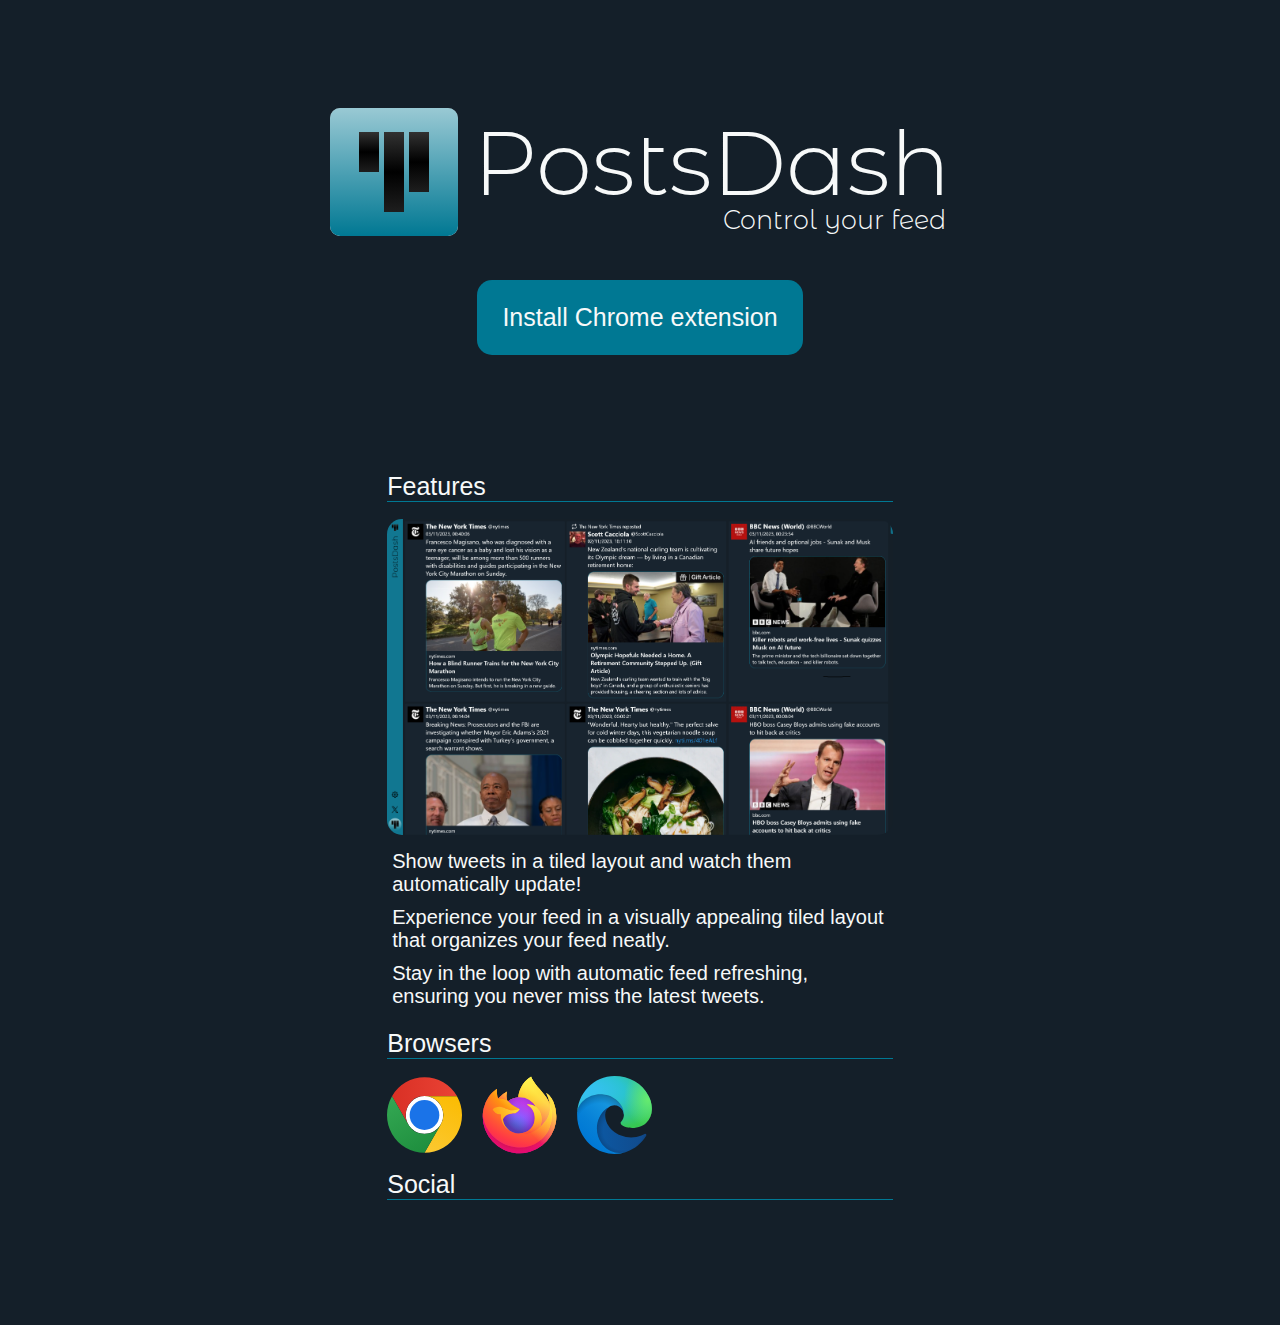
==== source/index.html @ 321a3d25 "Added home page." ====
<!DOCTYPE html>
<html>

<head>
    <script src="js/script.js"></script>
    <link rel="stylesheet" href="css/styles.css">
</head>

<body>
    <div class="contentArea">
        <div class="topSpacer"></div>
        <div class="logoContainer">
            <div class="iconContainer">
                <img class="icon" src="images/logo.svg">
            </div>
            <div class="textContainer">
                <div class="logo">PostsDash</div>
                <div class="slogan">Control your feed</div>
            </div>
        </div>
        <div class="installContainer">
            <div class="installButton">Install</div>
        </div>
        <div class="featuresContainer">
            <h1>Features</h1>
            <img class="screenshot" src="images/screenshot.png">
            <p>Show tweets in a tiled layout and watch them automatically update!</p>
            <p>Experience your feed in a visually appealing tiled layout that organizes your feed neatly.</p>
            <p>Stay in the loop with automatic feed refreshing, ensuring you never miss the latest tweets.</p>
        </div>
        <h1>Browsers</h1>
        <div class="browserContainer">
            <img class="browserIcon" src="images/chrome.svg">
            <img class="browserIcon" src="images/firefox.svg">
            <img class="browserIcon" src="images/edge.svg">
        </div>
        <h1>Social</h1>
        <div class="socialContainer">
        </div>
        <div class="bottomSpacer"></div>
    </div>
</body>

</html>
---- source/css/styles.css ----
:root {
    --sidebar-colour: rgba(0, 120, 147, 1);
    --sidebar-colour-hover: rgb(1, 131, 160);
}

@font-face {
    font-family: "logofont";
    src: url(../fonts/logofont.ttf);
}

body {
    color: rgb(247, 249, 249);
    background-color: hsl(210, 34%, 12%);
    scrollbar-color: var(--sidebar-colour) rgba(0, 0, 0, 0);
    font-family: -apple-system, BlinkMacSystemFont, "Segoe UI", Roboto, Helvetica, Arial, sans-serif;
}

.contentArea {
    width: 40%;
    display: flex;
    margin: 0px auto;
    flex-direction: column;
}

.topSpacer, .bottomSpacer {
    height: 100px;
}

.logoContainer {
    display: flex;
    width: 100%;
    cursor: default;
    margin-bottom: 40px;
    flex-direction: row;
    justify-content: center;
    font-family: 'logofont';
}

.textContainer {
    display: flex;
    margin-left: 15px;
    flex-direction: column;
}

.logo {
    font-size: 90px;
}

.slogan {
    display: flex;
    margin-top: -14px;
    font-size: 25.5px;
    margin-right: 5px;
    justify-content: end;
}

.installContainer {
    display: flex;
    align-items: center;
    margin-bottom: 100px;
    justify-content: center;
}

.installButton {
    display: flex;
    height: 75px;
    font-size: 25px;
    padding: 0 25px;
    width: fit-content;
    border-radius: 15px;
    align-items: center;
    justify-content: center;
    background-color: rgba(0, 120, 147, 1);
}

.browserContainer {
    display: flex;
}

.browserIcon {
    width: 75px;
    margin-right: 20px;
}

.browserIcon:hover {
    cursor: pointer;
}

.featuresContainer {
    display: flex;
    flex-direction: column;
}

h1 {
    width: 100%;
    font-size: 25px;
    font-weight: lighter;
    border-bottom: 1px solid rgba(0, 120, 147, 1);
}

p {
    margin: 5px;
    font-size: 20px;
}

.screenshot {
    width: 100%;
    margin-bottom: 10px;
    border-radius: 15px;
}

body::-webkit-scrollbar {
    width: 7px;
    /* Width of vertical scrollbar */
    height: 7px;
    /* Height of horizontal scrollbar */
}

/* Track */
body::-webkit-scrollbar-track {
    /* Track color */
    background: rgba(0, 0, 0, 0);
}

/* Handle */
body::-webkit-scrollbar-thumb {
    /* Handle color */
    border-radius: 5px;
    background: var(--sidebar-colour);
}

/* Handle on hover */
body::-webkit-scrollbar-thumb:hover {
    /* Handle color on hover */
    background: var(--sidebar-colour-hover);
}
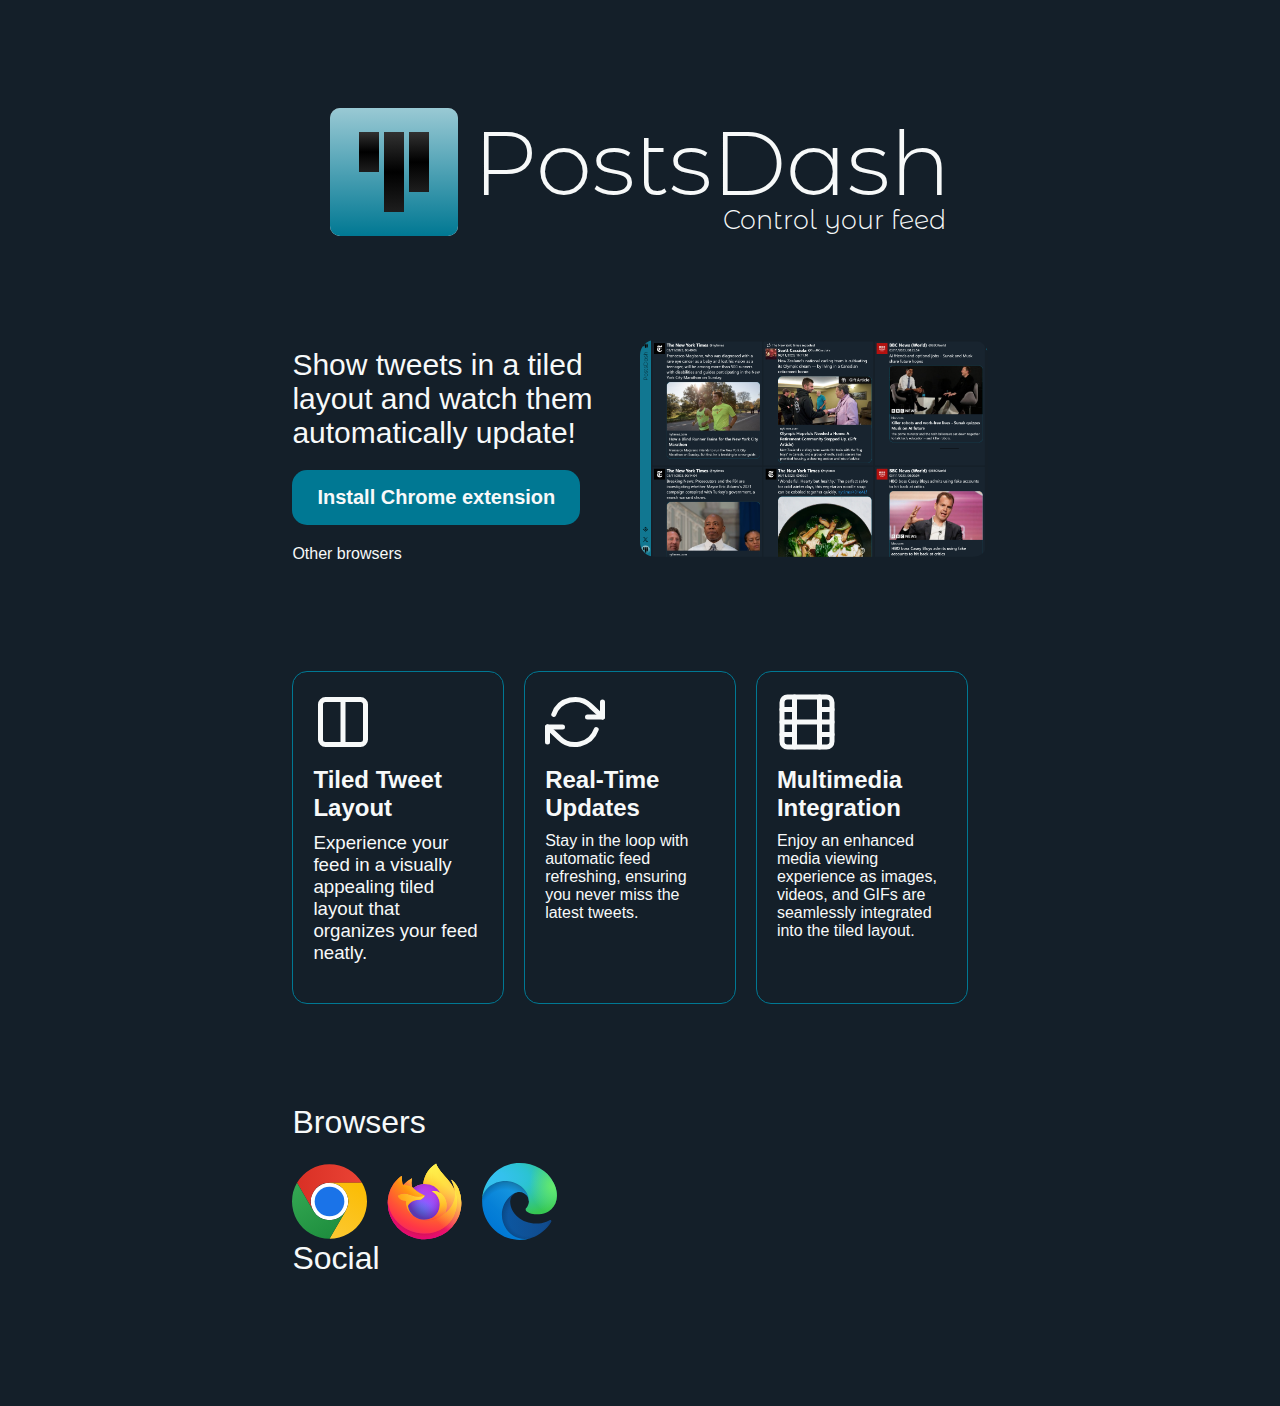
==== commit 70923999: "Layout changes." ====
--- a/source/index.html
+++ b/source/index.html
@@ -2,6 +2,23 @@
 <html>
 
 <head>
+    <meta charset="UTF-8">
+    <meta name="viewport" content="width=device-width, initial-scale=1.0">
+    <title>Get PostsDash for your browser</title>
+    <meta name="description" content="Install PostsDash, the ultimate browser extension for Twitter / X users! Experience tweets in a visually appealing tiled layout, stay updated with real-time content and enhance your Twitter experience with our user-friendly extension.">
+
+    <script type="application/ld+json">
+        {
+            "@context": "http://schema.org",
+            "@type": "Organization",
+            "name": "PostsDash",
+            "description": "A browser extension to visualize tweets in a tiled layout and shows new tweets automatically.",
+            "url": "https://postsdash.com",
+            "logo": "http://postsdash.com/images/logo.png",
+            "email": "mail@postsdash.com"
+        }
+    </script>
+
     <script src="js/script.js"></script>
     <link rel="stylesheet" href="css/styles.css">
 </head>
@@ -19,14 +36,49 @@
             </div>
         </div>
         <div class="installContainer">
-            <div class="installButton">Install</div>
+            <div class="infoPanel">
+                <h1 class="infoText">Show tweets in a tiled layout and watch them automatically update!</h1>
+                <div class="installButton">Install</div>
+                <div class="otherBrowsersLink">Other browsers</div>
+            </div>
+            <div class="screenshotPanel">
+                <img class="screenshot" src="images/screenshot.png">
+            </div>
         </div>
         <div class="featuresContainer">
-            <h1>Features</h1>
-            <img class="screenshot" src="images/screenshot.png">
-            <p>Show tweets in a tiled layout and watch them automatically update!</p>
-            <p>Experience your feed in a visually appealing tiled layout that organizes your feed neatly.</p>
-            <p>Stay in the loop with automatic feed refreshing, ensuring you never miss the latest tweets.</p>
+            <div class="feature">
+                <svg class="featureIcon" xmlns="http://www.w3.org/2000/svg" width="24" height="24" viewBox="0 0 24 24" fill="none" stroke="currentColor"
+                    stroke-width="2" stroke-linecap="round" stroke-linejoin="round" class="feather feather-columns">
+                    <path d="M12 3h7a2 2 0 0 1 2 2v14a2 2 0 0 1-2 2h-7m0-18H5a2 2 0 0 0-2 2v14a2 2 0 0 0 2 2h7m0-18v18"></path>
+                </svg>
+                <h2 class="featureTitle">Tiled Tweet Layout</h2>
+                <h3 class="featureText">Experience your feed in a visually appealing tiled layout that organizes your feed neatly.</h3>
+            </div>
+            <div class="feature">
+                <svg class="featureIcon" xmlns="http://www.w3.org/2000/svg" width="24" height="24" viewBox="0 0 24 24" fill="none" stroke="currentColor"
+                    stroke-width="2" stroke-linecap="round" stroke-linejoin="round" class="feather feather-refresh-cw">
+                    <polyline points="23 4 23 10 17 10"></polyline>
+                    <polyline points="1 20 1 14 7 14"></polyline>
+                    <path d="M3.51 9a9 9 0 0 1 14.85-3.36L23 10M1 14l4.64 4.36A9 9 0 0 0 20.49 15"></path>
+                </svg>
+                <div class="featureTitle">Real-Time Updates</div>
+                <div class="featureText">Stay in the loop with automatic feed refreshing, ensuring you never miss the latest tweets.</div>
+            </div>
+            <div class="feature">
+                <svg class="featureIcon" xmlns="http://www.w3.org/2000/svg" width="24" height="24" viewBox="0 0 24 24" fill="none"
+                    stroke="currentColor" stroke-width="2" stroke-linecap="round" stroke-linejoin="round" class="feather feather-film">
+                    <rect x="2" y="2" width="20" height="20" rx="2.18" ry="2.18"></rect>
+                    <line x1="7" y1="2" x2="7" y2="22"></line>
+                    <line x1="17" y1="2" x2="17" y2="22"></line>
+                    <line x1="2" y1="12" x2="22" y2="12"></line>
+                    <line x1="2" y1="7" x2="7" y2="7"></line>
+                    <line x1="2" y1="17" x2="7" y2="17"></line>
+                    <line x1="17" y1="17" x2="22" y2="17"></line>
+                    <line x1="17" y1="7" x2="22" y2="7"></line>
+                </svg>
+                <div class="featureTitle">Multimedia Integration</div>
+                <div class="featureText">Enjoy an enhanced media viewing experience as images, videos, and GIFs are seamlessly integrated into the tiled layout.</div>
+            </div>
         </div>
         <h1>Browsers</h1>
         <div class="browserContainer">
--- a/source/css/styles.css
+++ b/source/css/styles.css
@@ -16,7 +16,7 @@
 }
 
 .contentArea {
-    width: 40%;
+    width: 55%;
     display: flex;
     margin: 0px auto;
     flex-direction: column;
@@ -30,7 +30,7 @@
     display: flex;
     width: 100%;
     cursor: default;
-    margin-bottom: 40px;
+    margin-bottom: 100px;
     flex-direction: row;
     justify-content: center;
     font-family: 'logofont';
@@ -61,18 +61,6 @@
     justify-content: center;
 }
 
-.installButton {
-    display: flex;
-    height: 75px;
-    font-size: 25px;
-    padding: 0 25px;
-    width: fit-content;
-    border-radius: 15px;
-    align-items: center;
-    justify-content: center;
-    background-color: rgba(0, 120, 147, 1);
-}
-
 .browserContainer {
     display: flex;
 }
@@ -86,27 +74,76 @@
     cursor: pointer;
 }
 
-.featuresContainer {
-    display: flex;
-    flex-direction: column;
-}
-
-h1 {
-    width: 100%;
-    font-size: 25px;
-    font-weight: lighter;
-    border-bottom: 1px solid rgba(0, 120, 147, 1);
-}
-
 p {
     margin: 5px;
     font-size: 20px;
+}
+
+.infoPanel {
+    width: 50%;
+}
+
+.infoText {
+    font-size: 30px;
+    margin-bottom: 20px;
+}
+
+h1, h2, h3 {
+    margin-top: unset;
+    font-weight: unset;
+}
+
+.installButton {
+    display: flex;
+    height: 55px;
+    font-size: 20px;
+    padding: 0 25px;
+    font-weight: bold;
+    width: fit-content;
+    border-radius: 15px;
+    margin-bottom: 20px;
+    align-items: center;
+    justify-content: center;
+    background-color: rgba(0, 120, 147, 1);
+}
+
+.otherBrowsersLink {
+    font-weight: lighter;
+}
+
+.screenshotPanel {
+    width: 50%;
 }
 
 .screenshot {
     width: 100%;
     margin-bottom: 10px;
     border-radius: 15px;
+}
+
+.featuresContainer {
+    display: flex;
+    margin-bottom: 100px;
+}
+
+.feature {
+    flex: 1;
+    padding: 20px;
+    border: 1px solid rgba(0, 120, 147, 1);
+    margin-right: 20px;
+    border-radius: 15px;
+}
+
+.featureIcon {
+    width: 60px;
+    height: 60px;
+    margin-bottom: 10px;
+}
+
+.featureTitle {
+    font-weight: bold;
+    font-size: 24px;
+    margin-bottom: 10px;
 }
 
 body::-webkit-scrollbar {
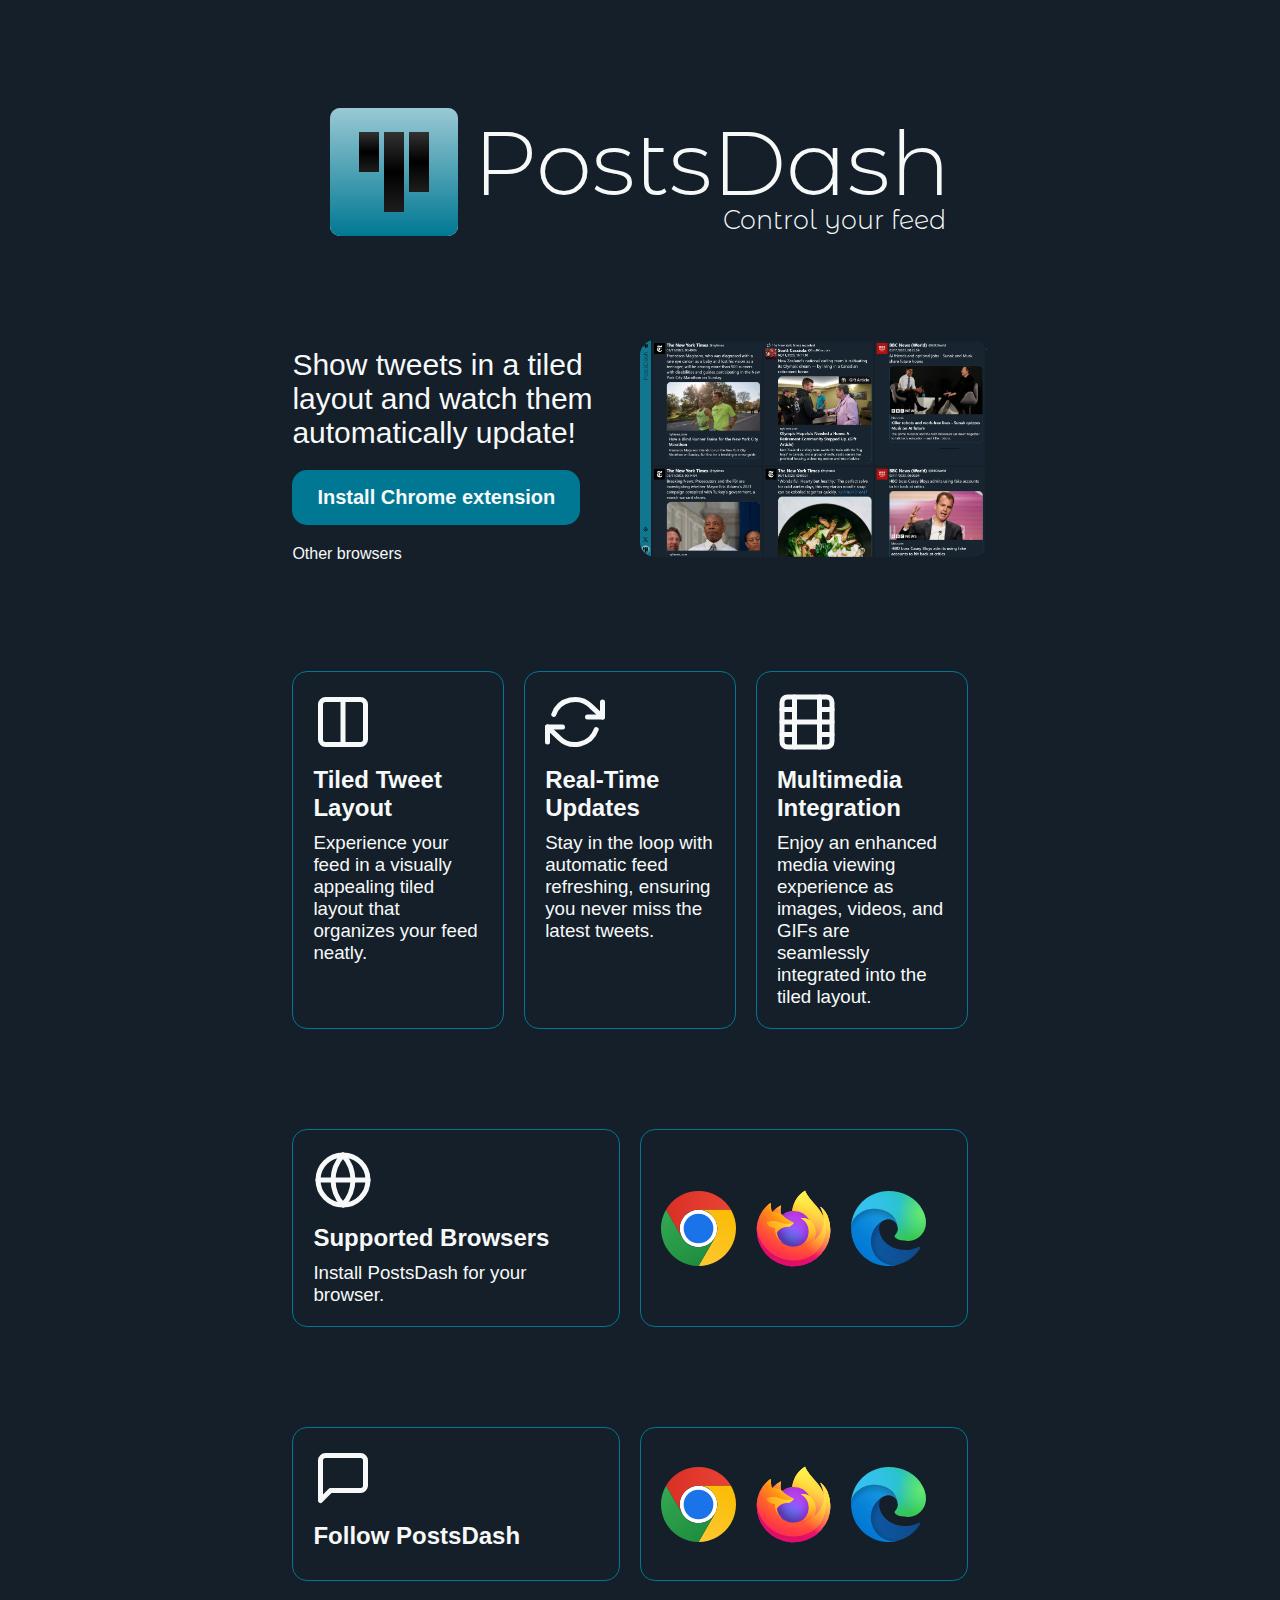
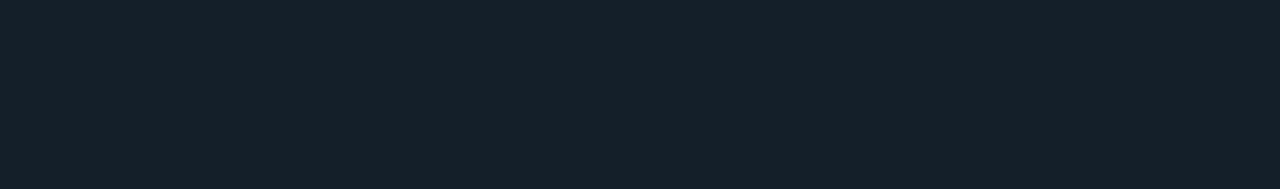
==== commit c8002995: "Added supported browsers section." ====
--- a/source/index.html
+++ b/source/index.html
@@ -39,13 +39,13 @@
             <div class="infoPanel">
                 <h1 class="infoText">Show tweets in a tiled layout and watch them automatically update!</h1>
                 <div class="installButton">Install</div>
-                <div class="otherBrowsersLink">Other browsers</div>
+                <a class="otherBrowsersLink" href="#browsers">Other browsers</a>
             </div>
             <div class="screenshotPanel">
                 <img class="screenshot" src="images/screenshot.png">
             </div>
         </div>
-        <div class="featuresContainer">
+        <div class="featureContainer">
             <div class="feature">
                 <svg class="featureIcon" xmlns="http://www.w3.org/2000/svg" width="24" height="24" viewBox="0 0 24 24" fill="none" stroke="currentColor"
                     stroke-width="2" stroke-linecap="round" stroke-linejoin="round" class="feather feather-columns">
@@ -61,8 +61,8 @@
                     <polyline points="1 20 1 14 7 14"></polyline>
                     <path d="M3.51 9a9 9 0 0 1 14.85-3.36L23 10M1 14l4.64 4.36A9 9 0 0 0 20.49 15"></path>
                 </svg>
-                <div class="featureTitle">Real-Time Updates</div>
-                <div class="featureText">Stay in the loop with automatic feed refreshing, ensuring you never miss the latest tweets.</div>
+                <h2 class="featureTitle">Real-Time Updates</h2>
+                <h3 class="featureText">Stay in the loop with automatic feed refreshing, ensuring you never miss the latest tweets.</h3>
             </div>
             <div class="feature">
                 <svg class="featureIcon" xmlns="http://www.w3.org/2000/svg" width="24" height="24" viewBox="0 0 24 24" fill="none"
@@ -76,18 +76,40 @@
                     <line x1="17" y1="17" x2="22" y2="17"></line>
                     <line x1="17" y1="7" x2="22" y2="7"></line>
                 </svg>
-                <div class="featureTitle">Multimedia Integration</div>
-                <div class="featureText">Enjoy an enhanced media viewing experience as images, videos, and GIFs are seamlessly integrated into the tiled layout.</div>
+                <h2 class="featureTitle">Multimedia Integration</h2>
+                <h3 class="featureText">Enjoy an enhanced media viewing experience as images, videos, and GIFs are seamlessly integrated into the tiled layout.</h3>
             </div>
         </div>
-        <h1>Browsers</h1>
-        <div class="browserContainer">
-            <img class="browserIcon" src="images/chrome.svg">
-            <img class="browserIcon" src="images/firefox.svg">
-            <img class="browserIcon" src="images/edge.svg">
+        <div id="browsers" class="browserContainer">
+            <div class="feature">
+                <svg class="featureIcon" xmlns="http://www.w3.org/2000/svg" width="24" height="24" viewBox="0 0 24 24" fill="none" stroke="currentColor"
+                    stroke-width="2" stroke-linecap="round" stroke-linejoin="round" class="feather feather-globe">
+                    <circle cx="12" cy="12" r="10"></circle>
+                    <line x1="2" y1="12" x2="22" y2="12"></line>
+                    <path d="M12 2a15.3 15.3 0 0 1 4 10 15.3 15.3 0 0 1-4 10 15.3 15.3 0 0 1-4-10 15.3 15.3 0 0 1 4-10z"></path>
+                </svg>
+                <h2 class="featureTitle">Supported Browsers</h2>
+                <h3 class="featureText">Install PostsDash for your browser.</h3>
+            </div>
+            <div class="feature centeredIcons">
+                <img class="browserIcon" src="images/chrome.svg">
+                <img class="browserIcon" src="images/firefox.svg">
+                <img class="browserIcon" src="images/edge.svg">
+            </div>
         </div>
-        <h1>Social</h1>
-        <div class="socialContainer">
+        <div id="social" class="socialContainer">
+            <div class="feature">
+                <svg class="featureIcon" xmlns="http://www.w3.org/2000/svg" width="24" height="24" viewBox="0 0 24 24" fill="none" stroke="currentColor"
+                    stroke-width="2" stroke-linecap="round" stroke-linejoin="round" class="feather feather-message-square">
+                    <path d="M21 15a2 2 0 0 1-2 2H7l-4 4V5a2 2 0 0 1 2-2h14a2 2 0 0 1 2 2z"></path>
+                </svg>
+                <h2 class="featureTitle">Follow PostsDash</h2>
+            </div>
+            <div class="feature centeredIcons">
+                <img class="browserIcon" src="images/chrome.svg">
+                <img class="browserIcon" src="images/firefox.svg">
+                <img class="browserIcon" src="images/edge.svg">
+            </div>
         </div>
         <div class="bottomSpacer"></div>
     </div>
--- a/source/css/styles.css
+++ b/source/css/styles.css
@@ -6,6 +6,10 @@
 @font-face {
     font-family: "logofont";
     src: url(../fonts/logofont.ttf);
+}
+
+html {
+    scroll-behavior: smooth;
 }
 
 body {
@@ -22,7 +26,8 @@
     flex-direction: column;
 }
 
-.topSpacer, .bottomSpacer {
+.topSpacer,
+.bottomSpacer {
     height: 100px;
 }
 
@@ -61,8 +66,11 @@
     justify-content: center;
 }
 
-.browserContainer {
+.featureContainer,
+.browserContainer,
+.socialContainer {
     display: flex;
+    margin-bottom: 100px;
 }
 
 .browserIcon {
@@ -88,9 +96,12 @@
     margin-bottom: 20px;
 }
 
-h1, h2, h3 {
+h1,
+h2,
+h3 {
     margin-top: unset;
     font-weight: unset;
+    margin-bottom: unset;
 }
 
 .installButton {
@@ -108,6 +119,8 @@
 }
 
 .otherBrowsersLink {
+    all: unset;
+    cursor: pointer;
     font-weight: lighter;
 }
 
@@ -121,17 +134,18 @@
     border-radius: 15px;
 }
 
-.featuresContainer {
-    display: flex;
-    margin-bottom: 100px;
-}
-
 .feature {
     flex: 1;
     padding: 20px;
     border: 1px solid rgba(0, 120, 147, 1);
     margin-right: 20px;
     border-radius: 15px;
+}
+
+.centeredIcons {
+    display: flex;
+    align-items: center;
+    justify-content: center;
 }
 
 .featureIcon {
@@ -170,4 +184,4 @@
 body::-webkit-scrollbar-thumb:hover {
     /* Handle color on hover */
     background: var(--sidebar-colour-hover);
-}
+}